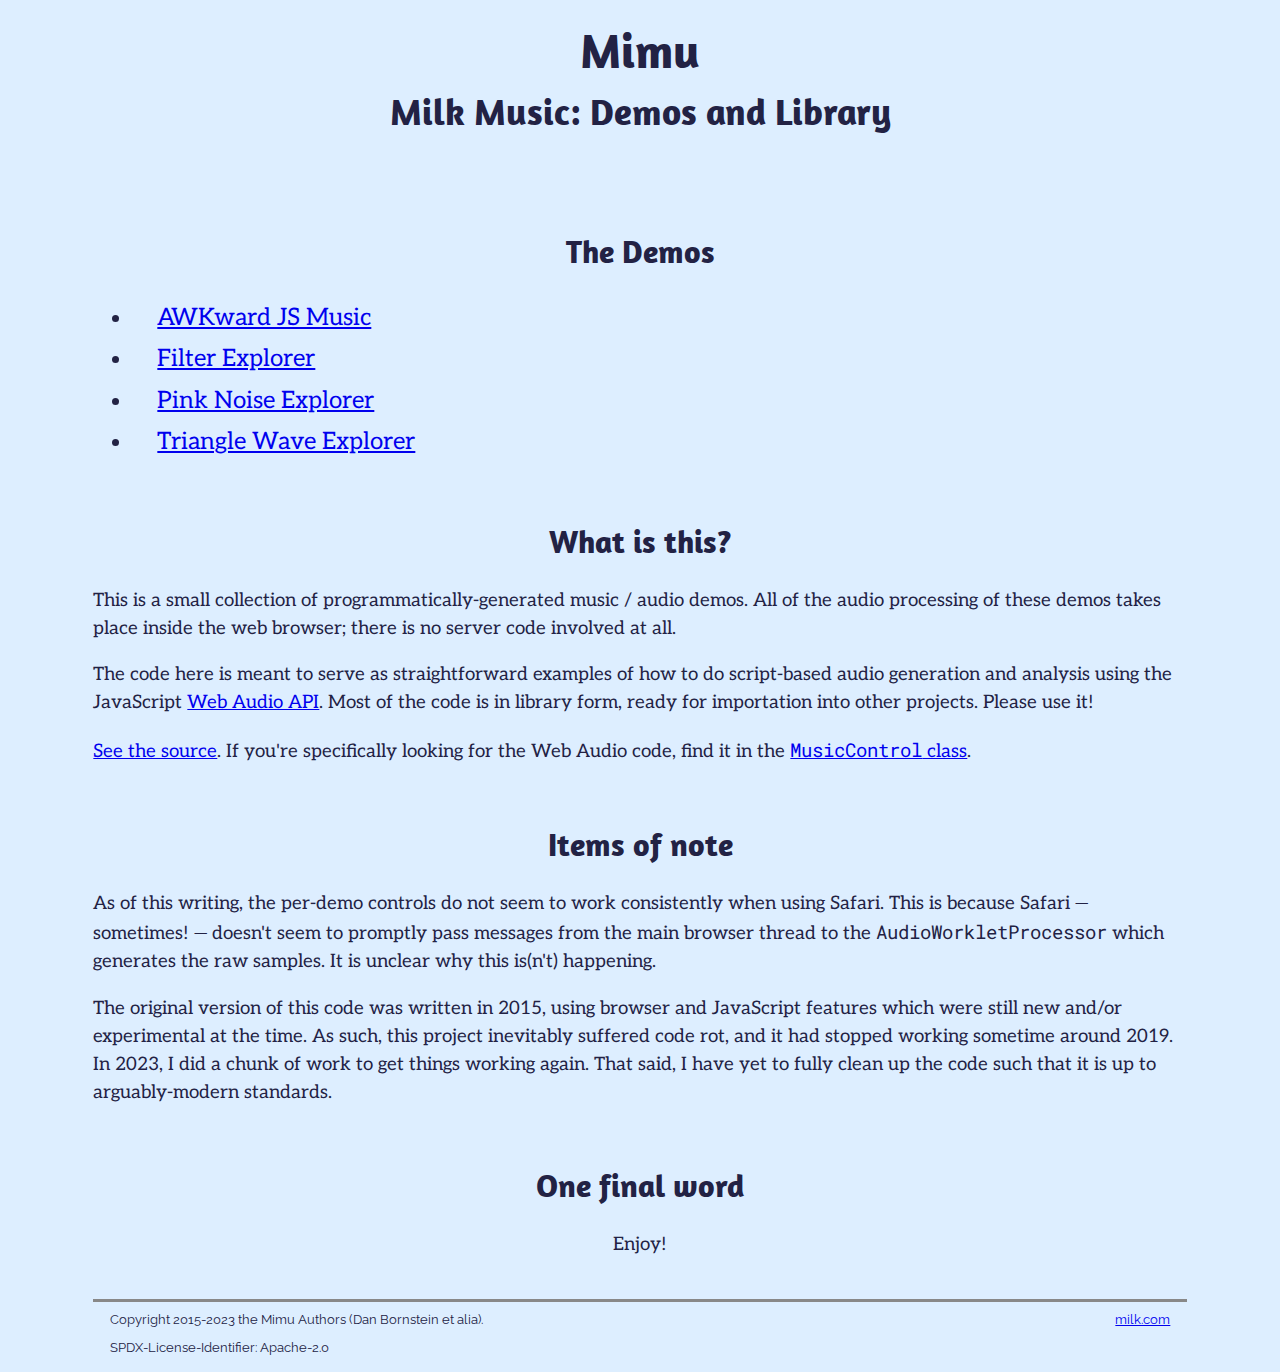
==== index.html @ 921c5076 "More HTML and font tweakage." ====
<!doctype html>
<html>
  <head>
    <link rel="stylesheet" href="index.css" type="text/css"/>
    <title>Mimu</title>
  </head>

  <body>
    <h1>Mimu</h1>
    <h2>Milk Music: Demos and Library</h2>

    <h3>The Demos</h3>

    <ul class="demoList">
        <li><a href="./awkward-js-music/">AWKward JS Music</a></li>
        <li><a href="./filter-explorer/">Filter Explorer</a></li>
        <li><a href="./pink-noise-explorer/">Pink Noise Explorer</a></li>
        <li><a href="./triangle-wave-explorer/">Triangle Wave Explorer</a></li>
    </ul>

    <h3>What is this?</h3>

    <p>This is a small collection of programmatically-generated music / audio
        demos. All of the audio processing of these demos takes place inside
        the web browser; there is no server code involved at all.
    </p>

    <p>The code here is meant to serve as straightforward examples
        of how to do script-based audio generation and analysis using the
        JavaScript <a href="http://www.w3.org/TR/webaudio/">Web Audio API</a>.
        Most of the code is in library form, ready for importation into other
        projects. Please use it!
    </p>

    <p><a href="https://github.com/danfuzz/mimu">See the source</a>. If you're
        specifically looking for the Web Audio code, find it in the
        <a href="https://github.com/danfuzz/mimu/tree/main/lib/MusicControl.js">
        <code>MusicControl</code> class</a>.
    </p>

    <h3>Items of note</h3>

    <p>As of this writing, the per-demo controls do not seem to work
        consistently when using Safari. This is because Safari &mdash;
        sometimes! &mdash; doesn't seem to promptly pass messages from the main
        browser thread to the <code>AudioWorkletProcessor</code> which
        generates the raw samples. It is unclear why this is(n't) happening.
    </p>

    <p>The original version of this code was written in 2015, using browser and
        JavaScript features which were still new and/or experimental at the
        time. As such, this project inevitably suffered code rot, and it had
        stopped working sometime around 2019. In 2023, I did a chunk of work to
        get things working again. That said, I have yet to fully clean up the
        code such that it is up to arguably-modern standards.
    </p>

    <h3>One final word</h3>
    <p align="center">Enjoy!</p>

    <table class="footer">
      <tr>
        <td>
          Copyright 2015-2023 the Mimu Authors (Dan Bornstein et alia).<br>
          SPDX-License-Identifier: Apache-2.0
        </td>
        <td>
          <a href="http://milk.com/">milk.com</a>
        </td>
      </tr>
    </table>

  </body>
</html>
---- index.css ----
/*
 * Copyright 2015-2023 the Mimu Authors (Dan Bornstein et alia).
 * SPDX-License-Identifier: Apache-2.0
 */

@import url('https://fonts.googleapis.com/css2?family=Aleo:ital,wght@0,400;0,700;1,400;1,700&family=Amaranth:ital,wght@0,400;0,700;1,400;1,700&family=Raleway:ital,wght@0,400;0,700;1,400;1,700&family=Roboto+Mono:ital,wght@0,400;0,700;1,400;1,700&display=swap');

body {
    background-color: #ddeeff;
    color: #222244;
    font-family: Aleo, serif;
    font-weight: normal;
    font-size: 14pt;
    line-height: 150%;

    margin-top: 2em;
    margin-left: 5em;
    margin-right: 5em;
}

code {
    font-family: Roboto mono, monospace;
}

h1, h2, h3 {
    font-family: Amaranth, sans-serif;
    text-align: center;
}

h1 {
    font-size: 36pt;
}

h2 {
    margin-bottom: 3em;
    font-size: 28pt;
}

h3 {
    margin-top: 2em;
    font-size: 24pt;
}

hr {
    margin-top: 3em;
}

.demoList li {
    font-size: 18pt;
    padding-left: 1em;
    padding-top: 5pt;
    padding-bottom: 5pt;
}

table.footer {
    font-family: Raleway, sans-serif;
    font-size: 10pt;
    border-top-style: solid;
    border-top-color: #888;
    margin-top: 3em;
    padding-left: 1em;
    padding-right: 1em;
    width: 100%;
}

.footer td + td {
    text-align: right;
    vertical-align: top;
}
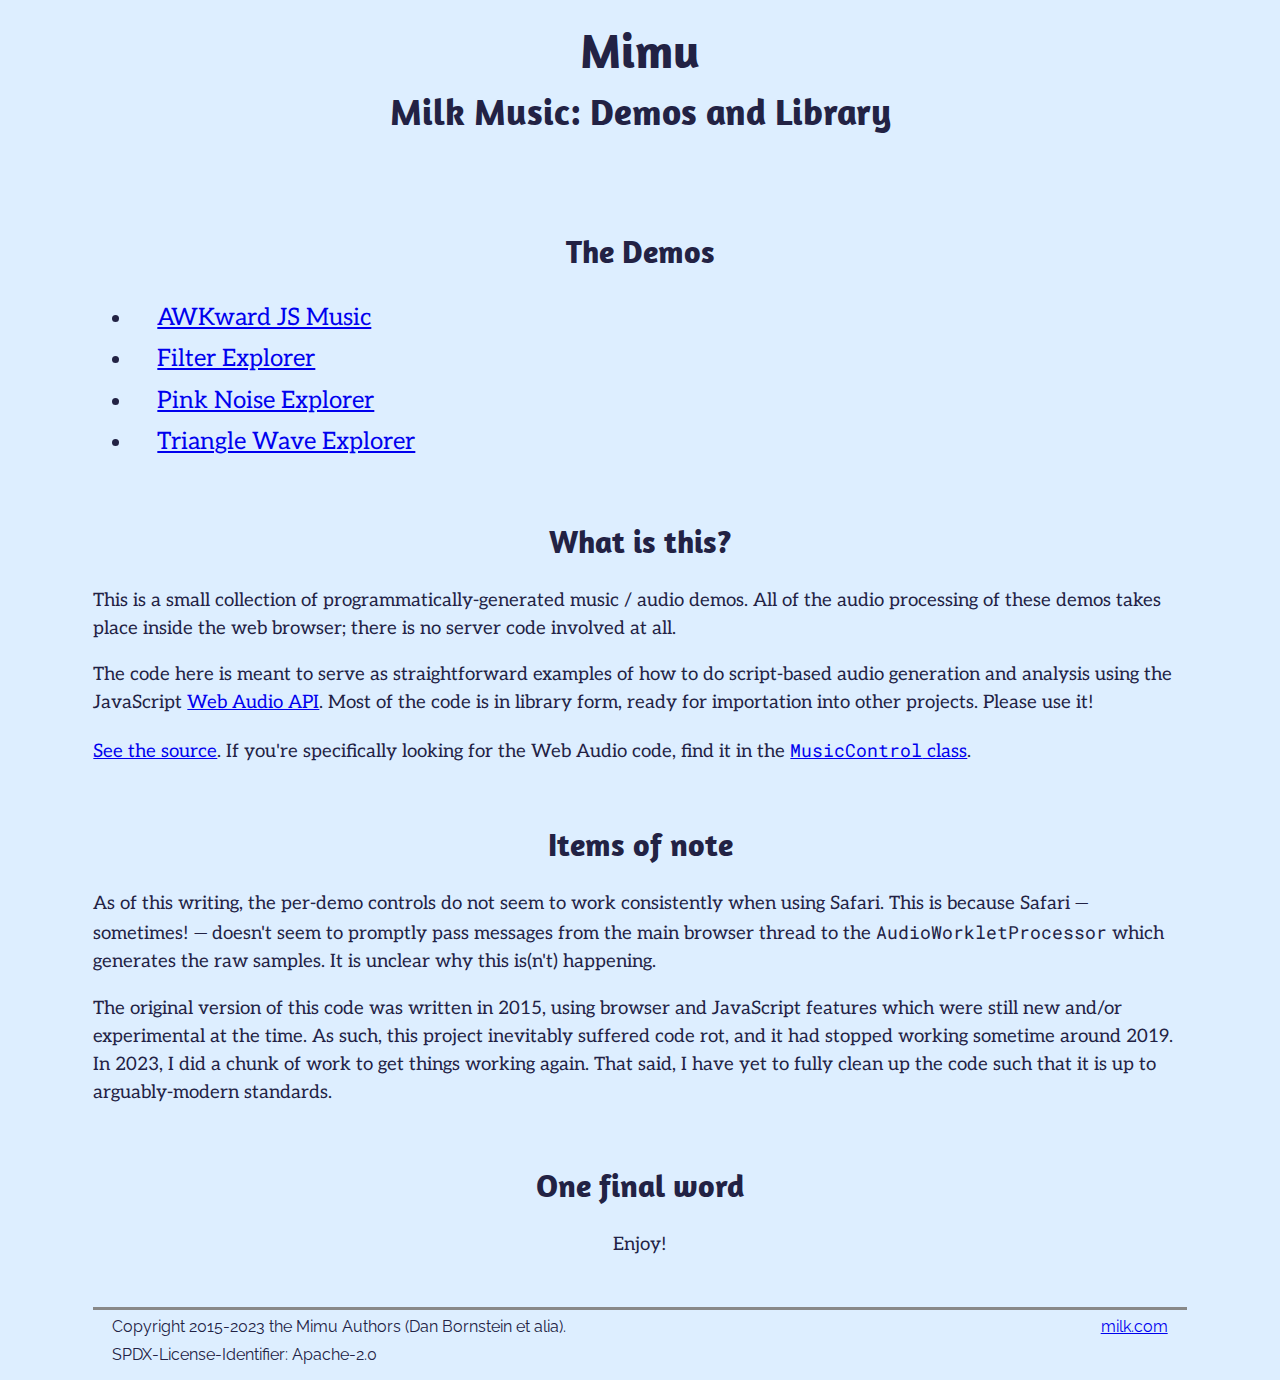
==== commit 7a8129e1: "A bit of CSS tweakage." ====
--- a/index.html
+++ b/index.html
@@ -1,6 +1,7 @@
 <!doctype html>
 <html>
   <head>
+    <meta name="viewport" content="width=device-width, initial-scale=1"/>
     <link rel="stylesheet" href="index.css" type="text/css"/>
     <title>Mimu</title>
   </head>
--- a/index.css
+++ b/index.css
@@ -3,12 +3,21 @@
  * SPDX-License-Identifier: Apache-2.0
  */
 
-@import url('https://fonts.googleapis.com/css2?family=Aleo:ital,wght@0,400;0,700;1,400;1,700&family=Amaranth:ital,wght@0,400;0,700;1,400;1,700&family=Raleway:ital,wght@0,400;0,700;1,400;1,700&family=Roboto+Mono:ital,wght@0,400;0,700;1,400;1,700&display=swap');
+@import url('https://fonts.googleapis.com/css2?family=Aleo:ital,wght@0,300;0,400;0,700;1,300;1,400;1,700&family=Amaranth:ital,wght@0,400;0,700;1,400;1,700&family=Raleway:ital,wght@0,400;0,700;1,400;1,700&family=Redressed&family=Roboto+Mono:ital,wght@0,400;0,700;1,400;1,700&display=swap');
+
+:root {
+  --font-family-body:       Aleo, serif;
+  --font-family-body-serif: Aleo, serif;
+  --font-family-body-sans:  Raleway, sans-serif;
+  --font-family-heading:    Amaranth, sans-serif;
+  --font-family-cursive:    Redressed, sans-serif;
+  --font-family-mono:       Roboto Mono, monospace;
+}
 
 body {
     background-color: #ddeeff;
     color: #222244;
-    font-family: Aleo, serif;
+    font-family: var(--font-family-body);
     font-weight: normal;
     font-size: 14pt;
     line-height: 150%;
@@ -18,12 +27,13 @@
     margin-right: 5em;
 }
 
-code {
-    font-family: Roboto mono, monospace;
+code, tt {
+    font-family: var(--font-family-mono);
+    font-size: 95%;
 }
 
-h1, h2, h3 {
-    font-family: Amaranth, sans-serif;
+h1, h2, h3, h4, h5, h6 {
+    font-family: var(--font-family-heading);
     text-align: center;
 }
 
@@ -52,9 +62,14 @@
     padding-bottom: 5pt;
 }
 
+#controlTable td {
+    font-size: 12pt;
+    font-family: var(--font-family-body-sans);
+}
+
 table.footer {
-    font-family: Raleway, sans-serif;
-    font-size: 10pt;
+    font-family: var(--font-family-body-sans);
+    font-size: 12pt;
     border-top-style: solid;
     border-top-color: #888;
     margin-top: 3em;
@@ -67,3 +82,37 @@
     text-align: right;
     vertical-align: top;
 }
+
+@media only screen and ((pointer: coarse) or (width <= 500) or (height <= 500)) {
+  body {
+    margin-top: 0.5em;
+    margin-left: 0.5em;
+    margin-right: 0.5em;
+  }
+
+  h1 {
+    font-size: 18pt;
+  }
+
+  h2 {
+    font-size: 16pt;
+  }
+
+  h3 {
+    font-size: 14pt;
+  }
+
+  #controlTable td {
+    font-size: 10pt;
+  }
+}
+
+/*
+ * The following are all used on the demo pages but not the main index.
+ */
+
+/* Nodes of this class are generated programmatically. */
+.soundDisplay {
+    background-color: black;
+    color: #00ff00;
+}
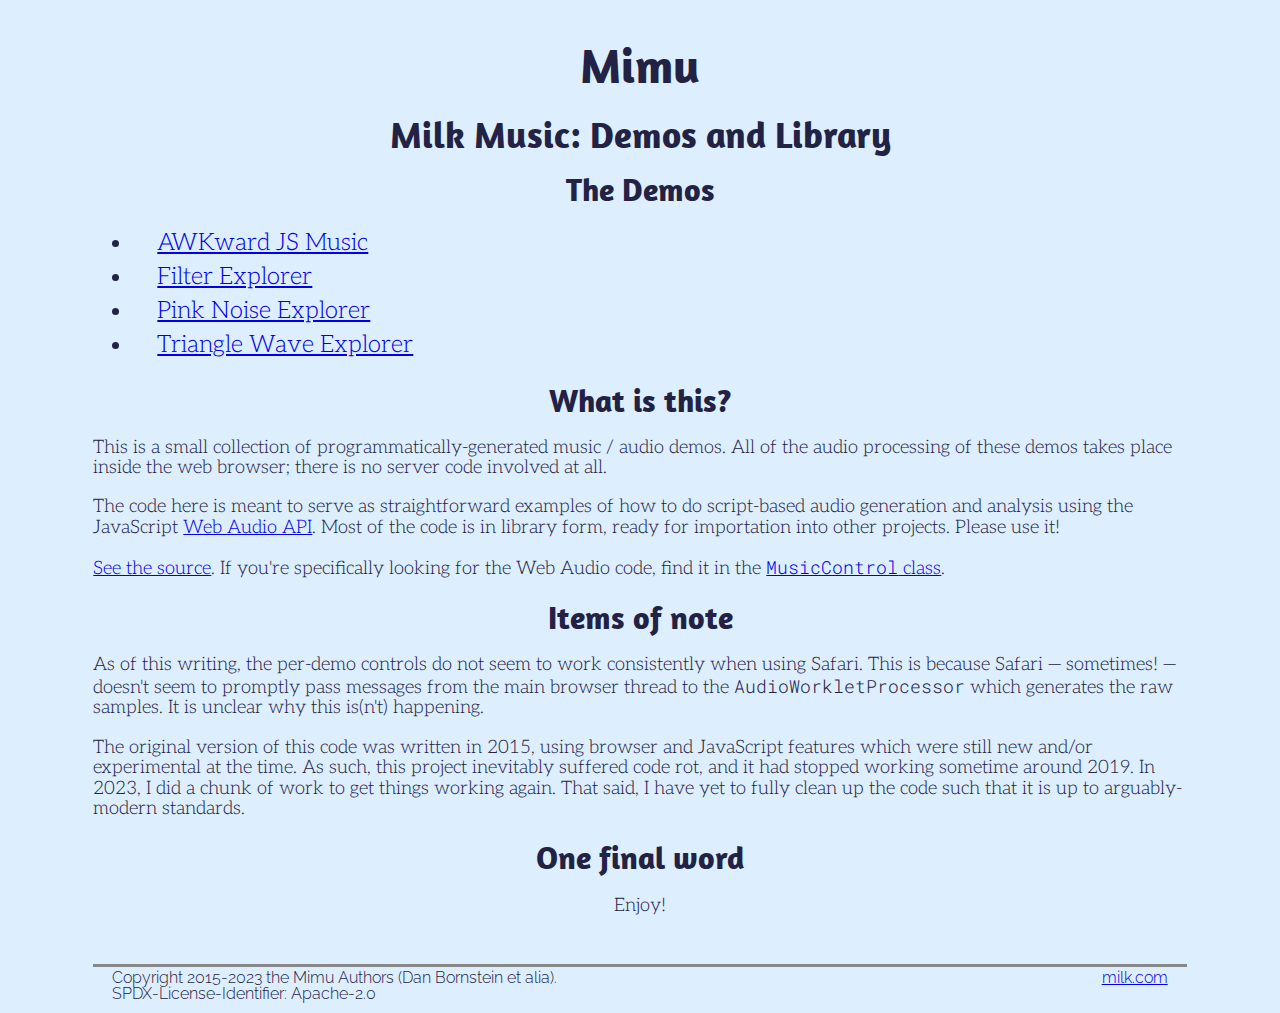
==== commit 2dd23732: "Indentation." ====
--- a/index.html
+++ b/index.html
@@ -1,75 +1,78 @@
 <!doctype html>
 <html>
-  <head>
-    <meta name="viewport" content="width=device-width, initial-scale=1"/>
-    <link rel="stylesheet" href="index.css" type="text/css"/>
-    <title>Mimu</title>
-  </head>
 
-  <body>
-    <h1>Mimu</h1>
-    <h2>Milk Music: Demos and Library</h2>
+<head>
+  <meta name="viewport" content="width=device-width, initial-scale=1"/>
+  <link rel="stylesheet" href="index.css" type="text/css"/>
+  <title>Mimu</title>
+</head>
 
-    <h3>The Demos</h3>
+<body>
 
-    <ul class="demoList">
-        <li><a href="./awkward-js-music/">AWKward JS Music</a></li>
-        <li><a href="./filter-explorer/">Filter Explorer</a></li>
-        <li><a href="./pink-noise-explorer/">Pink Noise Explorer</a></li>
-        <li><a href="./triangle-wave-explorer/">Triangle Wave Explorer</a></li>
-    </ul>
+<h1>Mimu</h1>
+<h2>Milk Music: Demos and Library</h2>
 
-    <h3>What is this?</h3>
+<h3>The Demos</h3>
 
-    <p>This is a small collection of programmatically-generated music / audio
-        demos. All of the audio processing of these demos takes place inside
-        the web browser; there is no server code involved at all.
-    </p>
+<ul class="demoList">
+    <li><a href="./awkward-js-music/">AWKward JS Music</a></li>
+    <li><a href="./filter-explorer/">Filter Explorer</a></li>
+    <li><a href="./pink-noise-explorer/">Pink Noise Explorer</a></li>
+    <li><a href="./triangle-wave-explorer/">Triangle Wave Explorer</a></li>
+</ul>
 
-    <p>The code here is meant to serve as straightforward examples
-        of how to do script-based audio generation and analysis using the
-        JavaScript <a href="http://www.w3.org/TR/webaudio/">Web Audio API</a>.
-        Most of the code is in library form, ready for importation into other
-        projects. Please use it!
-    </p>
+<h3>What is this?</h3>
 
-    <p><a href="https://github.com/danfuzz/mimu">See the source</a>. If you're
-        specifically looking for the Web Audio code, find it in the
-        <a href="https://github.com/danfuzz/mimu/tree/main/lib/MusicControl.js">
-        <code>MusicControl</code> class</a>.
-    </p>
+<p>This is a small collection of programmatically-generated music / audio
+    demos. All of the audio processing of these demos takes place inside
+    the web browser; there is no server code involved at all.
+</p>
 
-    <h3>Items of note</h3>
+<p>The code here is meant to serve as straightforward examples
+    of how to do script-based audio generation and analysis using the
+    JavaScript <a href="http://www.w3.org/TR/webaudio/">Web Audio API</a>.
+    Most of the code is in library form, ready for importation into other
+    projects. Please use it!
+</p>
 
-    <p>As of this writing, the per-demo controls do not seem to work
-        consistently when using Safari. This is because Safari &mdash;
-        sometimes! &mdash; doesn't seem to promptly pass messages from the main
-        browser thread to the <code>AudioWorkletProcessor</code> which
-        generates the raw samples. It is unclear why this is(n't) happening.
-    </p>
+<p><a href="https://github.com/danfuzz/mimu">See the source</a>. If you're
+    specifically looking for the Web Audio code, find it in the
+    <a href="https://github.com/danfuzz/mimu/tree/main/lib/MusicControl.js">
+    <code>MusicControl</code> class</a>.
+</p>
 
-    <p>The original version of this code was written in 2015, using browser and
-        JavaScript features which were still new and/or experimental at the
-        time. As such, this project inevitably suffered code rot, and it had
-        stopped working sometime around 2019. In 2023, I did a chunk of work to
-        get things working again. That said, I have yet to fully clean up the
-        code such that it is up to arguably-modern standards.
-    </p>
+<h3>Items of note</h3>
 
-    <h3>One final word</h3>
-    <p align="center">Enjoy!</p>
+<p>As of this writing, the per-demo controls do not seem to work
+    consistently when using Safari. This is because Safari &mdash;
+    sometimes! &mdash; doesn't seem to promptly pass messages from the main
+    browser thread to the <code>AudioWorkletProcessor</code> which
+    generates the raw samples. It is unclear why this is(n't) happening.
+</p>
 
-    <table class="footer">
-      <tr>
-        <td>
-          Copyright 2015-2023 the Mimu Authors (Dan Bornstein et alia).<br>
-          SPDX-License-Identifier: Apache-2.0
-        </td>
-        <td>
-          <a href="http://milk.com/">milk.com</a>
-        </td>
-      </tr>
-    </table>
+<p>The original version of this code was written in 2015, using browser and
+    JavaScript features which were still new and/or experimental at the
+    time. As such, this project inevitably suffered code rot, and it had
+    stopped working sometime around 2019. In 2023, I did a chunk of work to
+    get things working again. That said, I have yet to fully clean up the
+    code such that it is up to arguably-modern standards.
+</p>
 
-  </body>
+<h3>One final word</h3>
+
+<p style="text-align: center">Enjoy!</p>
+
+<table class="footer">
+  <tr>
+    <td>
+      Copyright 2015-2023 the Mimu Authors (Dan Bornstein et alia).<br>
+      SPDX-License-Identifier: Apache-2.0
+    </td>
+    <td>
+      <a href="http://milk.com/">milk.com</a>
+    </td>
+  </tr>
+</table>
+
+</body>
 </html>
--- a/index.css
+++ b/index.css
@@ -15,79 +15,82 @@
 }
 
 body {
-    background-color: #ddeeff;
-    color: #222244;
-    font-family: var(--font-family-body);
+  background-color: #ddeeff;
+  color: #222244;
+  font-family: var(--font-family-body);
+  font-weight: 300;
+  font-size: 14pt;
+  line-height: 110%;
+
+  margin-top: 2em;
+  margin-left: 5em;
+  margin-right: 5em;
+}
+
+code, tt, pre {
+  font-family: var(--font-family-mono);
+  font-size: 95%;
+}
+
+h1, h2, h3, h4, h5, h6 {
+  font-family: var(--font-family-heading);
+  text-align: center;
+  line-height: 120%;
+  margin-top: 0;
+  margin-bottom: 0.35em;
+}
+
+h1 {
+  font-size: 36pt;
+}
+
+h2 {
+  font-size: 28pt;
+}
+
+h3 {
+  font-size: 24pt;
+}
+
+hr {
+  margin-top: 3em;
+}
+
+.demoList li {
+  font-size: 18pt;
+  padding-left: 1em;
+  padding-top: 5pt;
+  padding-bottom: 5pt;
+}
+
+table.footer {
+  font-family: var(--font-family-body-sans);
+  font-size: 12pt;
+  line-height: 100%;
+  border-top-style: solid;
+  border-top-color: #888;
+  margin-top: 3em;
+  padding-left: 1em;
+  padding-right: 1em;
+  width: 100%;
+}
+
+.footer td:nth-child(2) {
+  text-align: right;
+  vertical-align: top;
+}
+
+@media only screen and (pointer: coarse) and (hover: none) {
+  body {
+    margin-top: 0.2em;
+    margin-left: 0.4em;
+    margin-right: 0.4em;
     font-weight: normal;
-    font-size: 14pt;
-    line-height: 150%;
-
-    margin-top: 2em;
-    margin-left: 5em;
-    margin-right: 5em;
-}
-
-code, tt {
-    font-family: var(--font-family-mono);
-    font-size: 95%;
-}
-
-h1, h2, h3, h4, h5, h6 {
-    font-family: var(--font-family-heading);
-    text-align: center;
-}
-
-h1 {
-    font-size: 36pt;
-}
-
-h2 {
-    margin-bottom: 3em;
-    font-size: 28pt;
-}
-
-h3 {
-    margin-top: 2em;
-    font-size: 24pt;
-}
-
-hr {
-    margin-top: 3em;
-}
-
-.demoList li {
-    font-size: 18pt;
-    padding-left: 1em;
-    padding-top: 5pt;
-    padding-bottom: 5pt;
-}
-
-#controlTable td {
-    font-size: 12pt;
-    font-family: var(--font-family-body-sans);
-}
-
-table.footer {
-    font-family: var(--font-family-body-sans);
-    font-size: 12pt;
-    border-top-style: solid;
-    border-top-color: #888;
-    margin-top: 3em;
-    padding-left: 1em;
-    padding-right: 1em;
-    width: 100%;
-}
-
-.footer td + td {
-    text-align: right;
-    vertical-align: top;
-}
-
-@media only screen and ((pointer: coarse) or (width <= 500) or (height <= 500)) {
-  body {
-    margin-top: 0.5em;
-    margin-left: 0.5em;
-    margin-right: 0.5em;
+  }
+
+  h1, h2, h3, h4, h5, h6 {
+    line-height: 110%;
+    margin-bottom: 0.25em;
   }
 
   h1 {
@@ -95,15 +98,11 @@
   }
 
   h2 {
-    font-size: 16pt;
+    font-size: 14pt;
   }
 
   h3 {
-    font-size: 14pt;
-  }
-
-  #controlTable td {
-    font-size: 10pt;
+    font-size: 12pt;
   }
 }
 
@@ -111,8 +110,135 @@
  * The following are all used on the demo pages but not the main index.
  */
 
+button.playPause {
+  font-family: var(--font-family-body-sans);
+  font-weight: bold;
+  font-size: 30pt;
+  padding: 2pt 15pt 6pt 15pt;
+  border-radius: 10pt;
+}
+
+button.playPause:active {
+  background-color: #555;
+}
+
 /* Nodes of this class are generated programmatically. */
 .soundDisplay {
-    background-color: black;
-    color: #00ff00;
-}
+  background-color: black;
+  color: #00ff00;
+  font-family: var(--font-family-body-sans);
+  font-weight: bold;
+}
+
+table.oscilloscope {
+  margin-top: 1em;
+  margin-bottom: 1em;
+  margin-left: auto;
+  margin-right: auto;
+  width: 95%;
+  border-style: solid;
+  border-color: #555555;
+  border-width: 5pt;
+  border-radius: 20pt;
+  padding: 5pt;
+  background-color: black;
+}
+
+table.oscilloscope td {
+  height: 40vw;
+}
+
+table.harmonics {
+  margin-top: 1em;
+  margin-bottom: 1em;
+  margin-left: auto;
+  margin-right: auto;
+  width: 95%;
+  border-style: solid;
+  border-color: #555555;
+  border-width: 5pt;
+  border-radius: 20pt;
+  padding: 5pt;
+  background-color: black;
+}
+
+table.harmonics td {
+  height: 20vw;
+}
+
+table.control {
+  margin-top: 2em;
+  margin-bottom: 2em;
+  width: 100%;
+}
+
+table.control td {
+  font-size: 12pt;
+  font-family: var(--font-family-body-sans);
+  line-height: 90%;
+  margin-bottom: 0.5em;
+}
+
+table.control tr td:nth-child(1) {
+  width: 20%;
+  text-align: right;
+}
+
+table.control tr td:nth-child(2) {
+  width: 60%;
+  padding-left: 1em;
+  padding-right: 1em;
+  text-align: center;
+  line-height: 150%;
+}
+
+table.control tr td:nth-child(3) {
+  width: 20%;
+  text-align: left;
+}
+
+table.control input[type="radio"] {
+  margin-left: 3em;
+  margin-right: 0.5em;
+}
+
+.sliderCell {
+  width: 100%;
+  height: 28pt;
+}
+
+.slider {
+  width: 100%;
+  height: 28pt;
+  background-color: #eeeeee;
+  color: black;
+  font-size: 10pt;
+  font-family: var(--font-family-body-sans);
+  font-weight: bold;
+}
+
+@media only screen and (pointer: coarse) and (hover: none) {
+  button.playPause {
+    font-size: 20pt;
+  }
+
+  table.control {
+    margin-top: 0.5em;
+    margin-bottom: 0.5em;
+  }
+
+  table.control td {
+    font-size: 10pt;
+    margin-bottom: 0.25em;
+  }
+
+  table.control td:first-child + td {
+    padding-left: 0.3em;
+    padding-right: 0.3em;
+  }
+
+  table.control input[type="radio"] {
+    margin-left: 1em;
+    margin-right: 0.25em;
+  }
+}
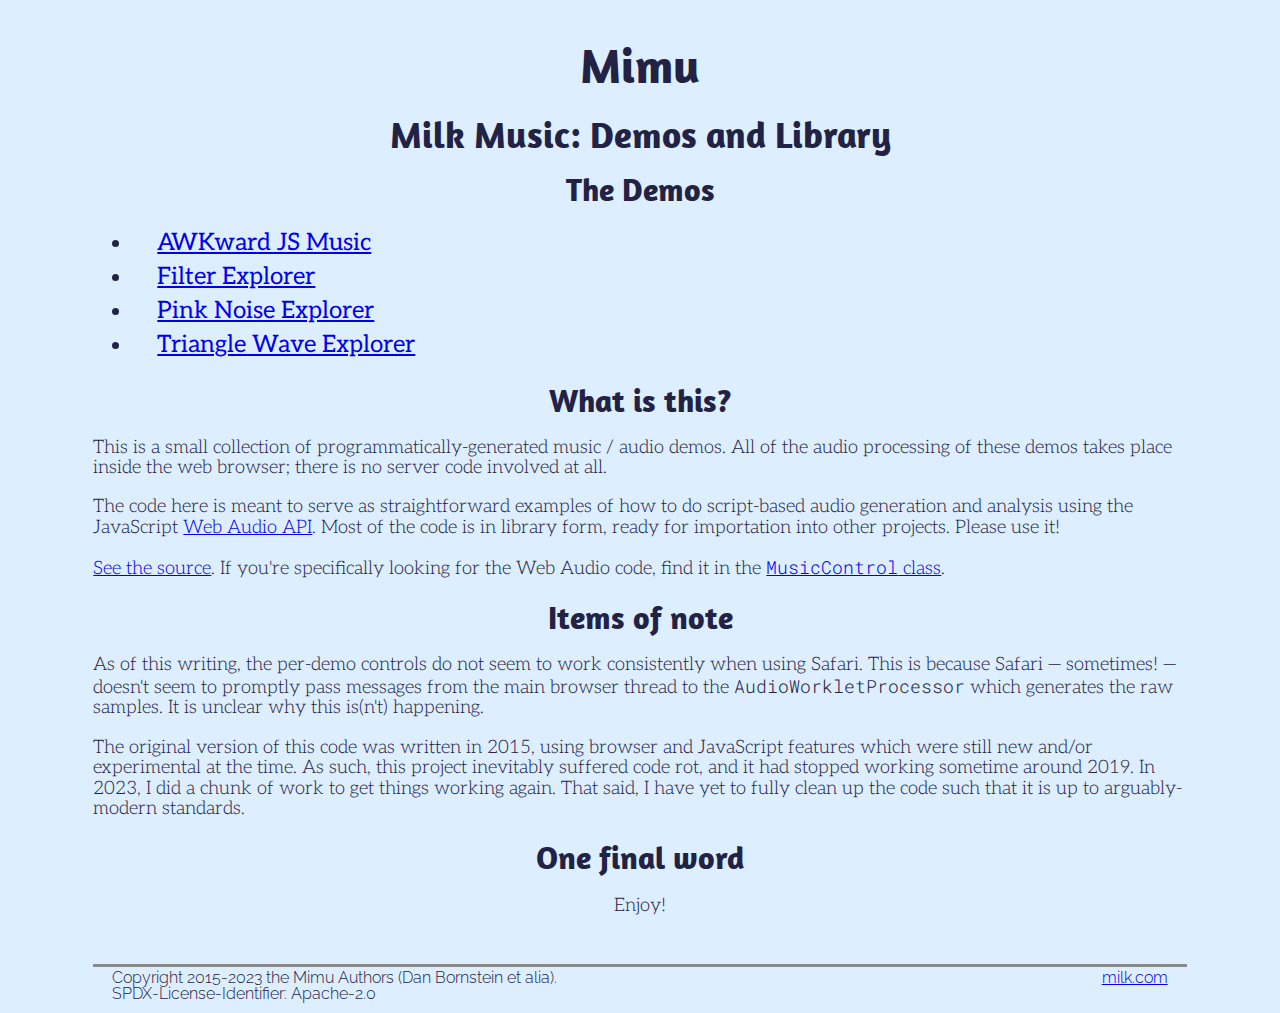
==== commit 700394ac: "Email and URL updates." ====
--- a/index.html
+++ b/index.html
@@ -15,47 +15,52 @@
 <h3>The Demos</h3>
 
 <ul class="demoList">
-    <li><a href="./awkward-js-music/">AWKward JS Music</a></li>
-    <li><a href="./filter-explorer/">Filter Explorer</a></li>
-    <li><a href="./pink-noise-explorer/">Pink Noise Explorer</a></li>
-    <li><a href="./triangle-wave-explorer/">Triangle Wave Explorer</a></li>
+  <li><a href="./awkward-js-music/">AWKward JS Music</a></li>
+  <li><a href="./filter-explorer/">Filter Explorer</a></li>
+  <li><a href="./pink-noise-explorer/">Pink Noise Explorer</a></li>
+  <li><a href="./triangle-wave-explorer/">Triangle Wave Explorer</a></li>
 </ul>
 
 <h3>What is this?</h3>
 
-<p>This is a small collection of programmatically-generated music / audio
-    demos. All of the audio processing of these demos takes place inside
-    the web browser; there is no server code involved at all.
+<p>
+  This is a small collection of programmatically-generated music / audio
+  demos. All of the audio processing of these demos takes place inside
+  the web browser; there is no server code involved at all.
 </p>
 
-<p>The code here is meant to serve as straightforward examples
-    of how to do script-based audio generation and analysis using the
-    JavaScript <a href="http://www.w3.org/TR/webaudio/">Web Audio API</a>.
-    Most of the code is in library form, ready for importation into other
-    projects. Please use it!
+<p>
+  The code here is meant to serve as straightforward examples
+  of how to do script-based audio generation and analysis using the
+  JavaScript <a href="http://www.w3.org/TR/webaudio/">Web Audio API</a>.
+  Most of the code is in library form, ready for importation into other
+  projects. Please use it!
 </p>
 
-<p><a href="https://github.com/danfuzz/mimu">See the source</a>. If you're
-    specifically looking for the Web Audio code, find it in the
-    <a href="https://github.com/danfuzz/mimu/tree/main/lib/MusicControl.js">
-    <code>MusicControl</code> class</a>.
+<p>
+  <a href="https://github.com/danfuzz/mimu">See the source</a>. If you're
+  specifically looking for the Web Audio code, find it in the
+  <a href="https://github.com/danfuzz/mimu/tree/main/lib/MusicControl.js">
+  <code>MusicControl</code> class</a>.
 </p>
 
 <h3>Items of note</h3>
 
-<p>As of this writing, the per-demo controls do not seem to work
-    consistently when using Safari. This is because Safari &mdash;
-    sometimes! &mdash; doesn't seem to promptly pass messages from the main
-    browser thread to the <code>AudioWorkletProcessor</code> which
-    generates the raw samples. It is unclear why this is(n't) happening.
+<p>
+  As of this writing, the per-demo controls do not seem to work
+  consistently when using Safari. This is because Safari &mdash;
+  sometimes! &mdash; doesn't seem to promptly pass messages from the main
+  browser thread to the <code>AudioWorkletProcessor</code> which
+  generates the raw samples. It is unclear why this is(n't) happening.
 </p>
 
-<p>The original version of this code was written in 2015, using browser and
-    JavaScript features which were still new and/or experimental at the
-    time. As such, this project inevitably suffered code rot, and it had
-    stopped working sometime around 2019. In 2023, I did a chunk of work to
-    get things working again. That said, I have yet to fully clean up the
-    code such that it is up to arguably-modern standards.
+<p>
+  The original version of this code was written in 2015, using browser and
+  JavaScript features which were still new and/or experimental at the
+  time. As such, this project inevitably suffered code rot, and it had
+  stopped working sometime around 2019. In 2023, I did a chunk of work to
+  get things working again. That said, I have yet to fully clean up the
+  code such that it is up to arguably-modern standards.
 </p>
 
 <h3>One final word</h3>
@@ -69,7 +74,7 @@
       SPDX-License-Identifier: Apache-2.0
     </td>
     <td>
-      <a href="http://milk.com/">milk.com</a>
+      <a href="https://milk.com/">milk.com</a>
     </td>
   </tr>
 </table>
--- a/index.css
+++ b/index.css
@@ -52,12 +52,13 @@
   font-size: 24pt;
 }
 
-hr {
-  margin-top: 3em;
+p.header {
+  text-align: center;
 }
 
 .demoList li {
   font-size: 18pt;
+  font-weight: normal;
   padding-left: 1em;
   padding-top: 5pt;
   padding-bottom: 5pt;
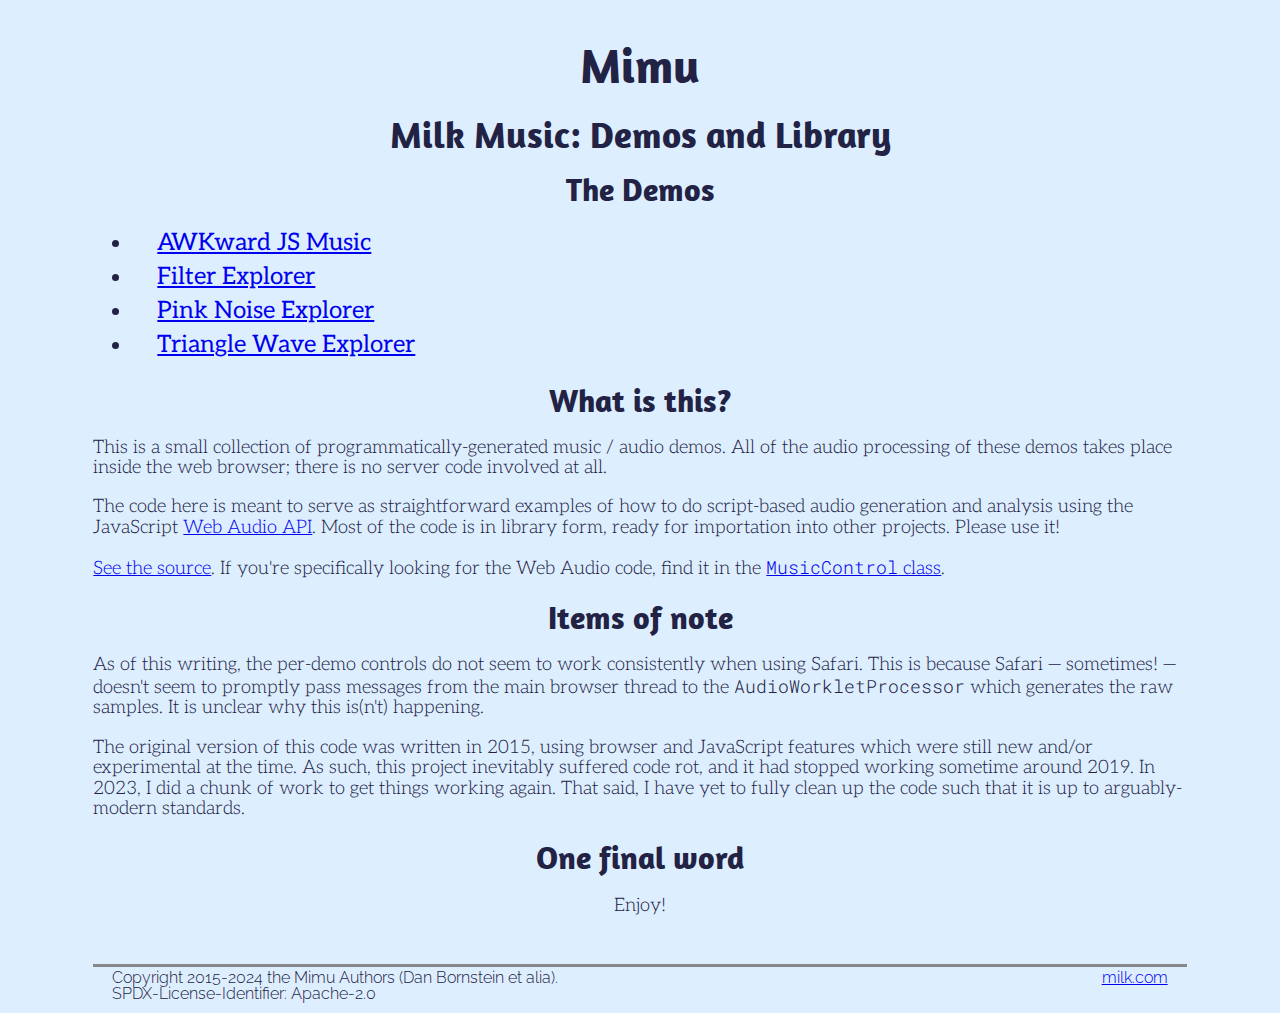
==== commit b295a6c5: "Copyright update." ====
--- a/index.html
+++ b/index.html
@@ -32,7 +32,7 @@
 <p>
   The code here is meant to serve as straightforward examples
   of how to do script-based audio generation and analysis using the
-  JavaScript <a href="http://www.w3.org/TR/webaudio/">Web Audio API</a>.
+  JavaScript <a href="https://www.w3.org/TR/webaudio/">Web Audio API</a>.
   Most of the code is in library form, ready for importation into other
   projects. Please use it!
 </p>
@@ -70,7 +70,7 @@
 <table class="footer">
   <tr>
     <td>
-      Copyright 2015-2023 the Mimu Authors (Dan Bornstein et alia).<br>
+      Copyright 2015-2024 the Mimu Authors (Dan Bornstein et alia).<br>
       SPDX-License-Identifier: Apache-2.0
     </td>
     <td>
--- a/index.css
+++ b/index.css
@@ -1,5 +1,5 @@
 /*
- * Copyright 2015-2023 the Mimu Authors (Dan Bornstein et alia).
+ * Copyright 2015-2024 the Mimu Authors (Dan Bornstein et alia).
  * SPDX-License-Identifier: Apache-2.0
  */
 
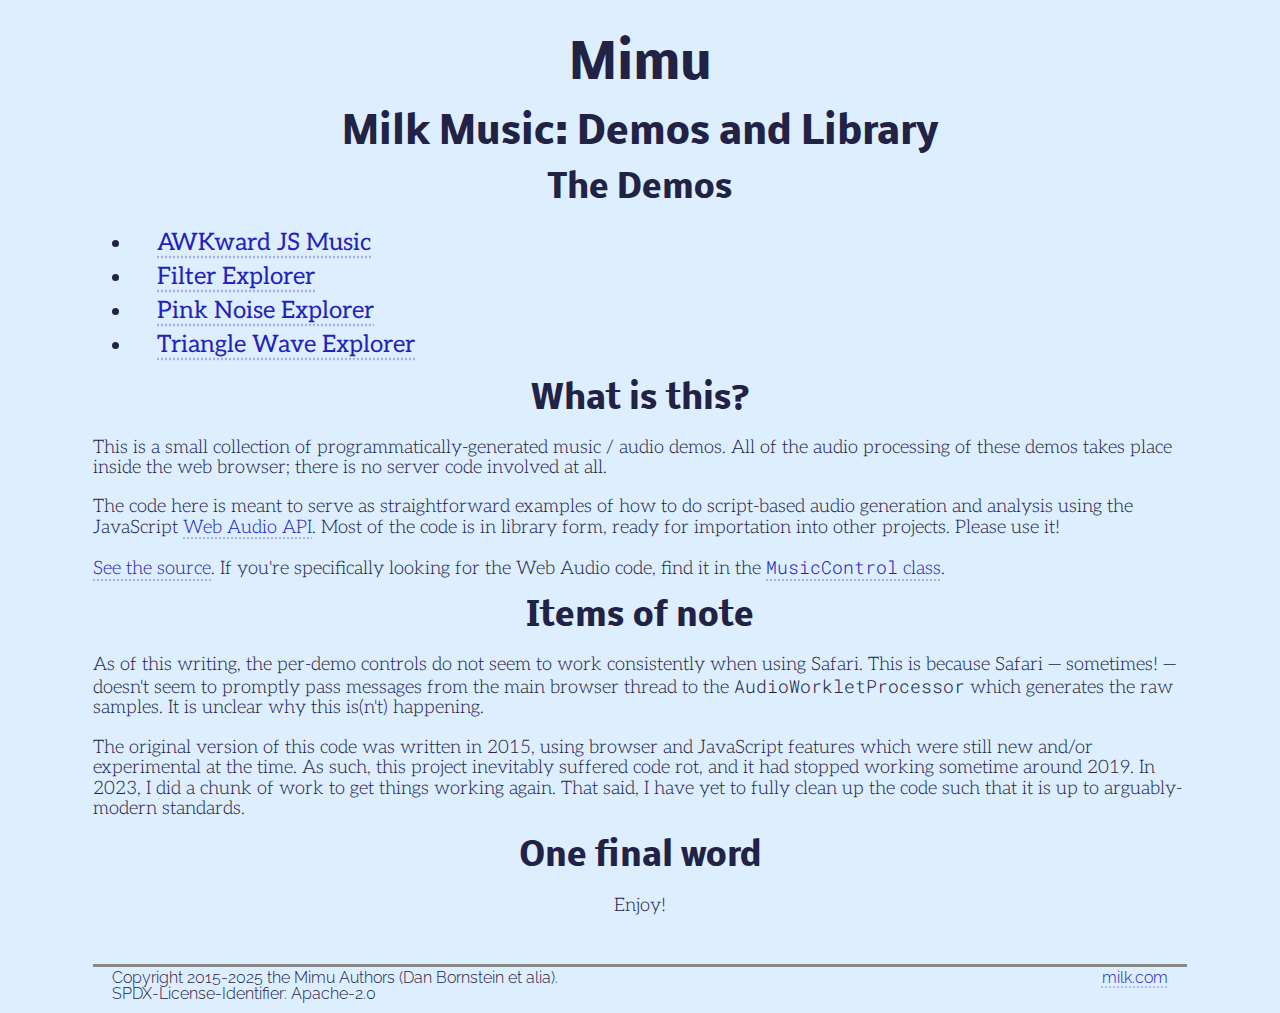
==== commit df3fb37f: "Annual copyright maintenance." ====
--- a/index.html
+++ b/index.html
@@ -70,7 +70,7 @@
 <table class="footer">
   <tr>
     <td>
-      Copyright 2015-2024 the Mimu Authors (Dan Bornstein et alia).<br>
+      Copyright 2015-2025 the Mimu Authors (Dan Bornstein et alia).<br>
       SPDX-License-Identifier: Apache-2.0
     </td>
     <td>
--- a/index.css
+++ b/index.css
@@ -1,42 +1,50 @@
 /*
- * Copyright 2015-2024 the Mimu Authors (Dan Bornstein et alia).
+ * Copyright 2015-2025 the Mimu Authors (Dan Bornstein et alia).
  * SPDX-License-Identifier: Apache-2.0
  */
 
-@import url('https://fonts.googleapis.com/css2?family=Aleo:ital,wght@0,300;0,400;0,700;1,300;1,400;1,700&family=Amaranth:ital,wght@0,400;0,700;1,400;1,700&family=Raleway:ital,wght@0,400;0,700;1,400;1,700&family=Redressed&family=Roboto+Mono:ital,wght@0,400;0,700;1,400;1,700&display=swap');
+@import url('https://fonts.googleapis.com/css2?family=Aleo:ital,wght@0,300;0,400;0,700;1,300;1,400;1,700&family=Nobile:ital,wght@0,400;0,700;1,400;1,700&family=Raleway:ital,wght@0,400;0,700;1,400;1,700&family=Redressed&family=Roboto+Mono:ital,wght@0,400;0,700;1,400;1,700&display=swap');
 
 :root {
   --font-family-body:       Aleo, serif;
   --font-family-body-serif: Aleo, serif;
   --font-family-body-sans:  Raleway, sans-serif;
-  --font-family-heading:    Amaranth, sans-serif;
+  --font-family-heading:    Nobile, sans-serif;
   --font-family-cursive:    Redressed, sans-serif;
   --font-family-mono:       Roboto Mono, monospace;
 }
 
 body {
   background-color: #ddeeff;
-  color: #222244;
-  font-family: var(--font-family-body);
-  font-weight: 300;
-  font-size: 14pt;
-  line-height: 110%;
-
-  margin-top: 2em;
-  margin-left: 5em;
+  color:            #222244;
+  font-family:      var(--font-family-body);
+  font-weight:      300;
+  font-size:        14pt;
+  line-height:      110%;
+
+  margin-top:   2em;
+  margin-left:  5em;
   margin-right: 5em;
+}
+
+:link, :visited {
+  color:                   #22b;
+  text-decoration-color:   #aae;
+  text-decoration-line:    underline;
+  text-decoration-style:   dotted;
+  text-underline-position: under;
 }
 
 code, tt, pre {
   font-family: var(--font-family-mono);
-  font-size: 95%;
+  font-size:   95%;
 }
 
 h1, h2, h3, h4, h5, h6 {
-  font-family: var(--font-family-heading);
-  text-align: center;
-  line-height: 120%;
-  margin-top: 0;
+  font-family:   var(--font-family-heading);
+  text-align:    center;
+  line-height:   120%;
+  margin-top:    0;
   margin-bottom: 0.35em;
 }
 
@@ -57,40 +65,40 @@
 }
 
 .demoList li {
-  font-size: 18pt;
-  font-weight: normal;
-  padding-left: 1em;
-  padding-top: 5pt;
+  font-size:      18pt;
+  font-weight:    normal;
+  padding-left:   1em;
+  padding-top:    5pt;
   padding-bottom: 5pt;
 }
 
 table.footer {
-  font-family: var(--font-family-body-sans);
-  font-size: 12pt;
-  line-height: 100%;
+  font-family:      var(--font-family-body-sans);
+  font-size:        12pt;
+  line-height:      100%;
   border-top-style: solid;
   border-top-color: #888;
-  margin-top: 3em;
-  padding-left: 1em;
-  padding-right: 1em;
-  width: 100%;
+  margin-top:       3em;
+  padding-left:     1em;
+  padding-right:    1em;
+  width:            100%;
 }
 
 .footer td:nth-child(2) {
-  text-align: right;
+  text-align:     right;
   vertical-align: top;
 }
 
 @media only screen and (pointer: coarse) and (hover: none) {
   body {
-    margin-top: 0.2em;
-    margin-left: 0.4em;
+    margin-top:   0.2em;
+    margin-left:  0.4em;
     margin-right: 0.4em;
-    font-weight: normal;
+    font-weight:  normal;
   }
 
   h1, h2, h3, h4, h5, h6 {
-    line-height: 110%;
+    line-height:   110%;
     margin-bottom: 0.25em;
   }
 
@@ -112,10 +120,10 @@
  */
 
 button.playPause {
-  font-family: var(--font-family-body-sans);
-  font-weight: bold;
-  font-size: 30pt;
-  padding: 2pt 15pt 6pt 15pt;
+  font-family:   var(--font-family-body-sans);
+  font-weight:   bold;
+  font-size:     30pt;
+  padding:       2pt 15pt 6pt 15pt;
   border-radius: 10pt;
 }
 
@@ -126,22 +134,22 @@
 /* Nodes of this class are generated programmatically. */
 .soundDisplay {
   background-color: black;
-  color: #00ff00;
-  font-family: var(--font-family-body-sans);
-  font-weight: bold;
+  color:            #00ff00;
+  font-family:      var(--font-family-body-sans);
+  font-weight:      bold;
 }
 
 table.oscilloscope {
-  margin-top: 1em;
-  margin-bottom: 1em;
-  margin-left: auto;
-  margin-right: auto;
-  width: 95%;
-  border-style: solid;
-  border-color: #555555;
-  border-width: 5pt;
-  border-radius: 20pt;
-  padding: 5pt;
+  margin-top:       1em;
+  margin-bottom:    1em;
+  margin-left:      auto;
+  margin-right:     auto;
+  width:            95%;
+  border-style:     solid;
+  border-color:     #555555;
+  border-width:     5pt;
+  border-radius:    20pt;
+  padding:          5pt;
   background-color: black;
 }
 
@@ -150,16 +158,16 @@
 }
 
 table.harmonics {
-  margin-top: 1em;
-  margin-bottom: 1em;
-  margin-left: auto;
-  margin-right: auto;
-  width: 95%;
-  border-style: solid;
-  border-color: #555555;
-  border-width: 5pt;
-  border-radius: 20pt;
-  padding: 5pt;
+  margin-top:       1em;
+  margin-bottom:    1em;
+  margin-left:      auto;
+  margin-right:     auto;
+  width:            95%;
+  border-style:     solid;
+  border-color:     #555555;
+  border-width:     5pt;
+  border-radius:    20pt;
+  padding:          5pt;
   background-color: black;
 }
 
@@ -168,54 +176,54 @@
 }
 
 table.control {
-  margin-top: 2em;
+  margin-top:    2em;
   margin-bottom: 2em;
-  width: 100%;
+  width:         100%;
 }
 
 table.control td {
-  font-size: 12pt;
-  font-family: var(--font-family-body-sans);
-  line-height: 90%;
+  font-size:     12pt;
+  font-family:   var(--font-family-body-sans);
+  line-height:   90%;
   margin-bottom: 0.5em;
 }
 
 table.control tr td:nth-child(1) {
-  width: 20%;
+  width:      20%;
   text-align: right;
 }
 
 table.control tr td:nth-child(2) {
-  width: 60%;
-  padding-left: 1em;
+  width:         60%;
+  padding-left:  1em;
   padding-right: 1em;
-  text-align: center;
-  line-height: 150%;
+  text-align:    center;
+  line-height:   150%;
 }
 
 table.control tr td:nth-child(3) {
-  width: 20%;
+  width:      20%;
   text-align: left;
 }
 
 table.control input[type="radio"] {
-  margin-left: 3em;
+  margin-left:  3em;
   margin-right: 0.5em;
 }
 
 .sliderCell {
-  width: 100%;
+  width:  100%;
   height: 28pt;
 }
 
 .slider {
-  width: 100%;
-  height: 28pt;
+  width:            100%;
+  height:           28pt;
   background-color: #eeeeee;
-  color: black;
-  font-size: 10pt;
-  font-family: var(--font-family-body-sans);
-  font-weight: bold;
+  color:            black;
+  font-size:        10pt;
+  font-family:      var(--font-family-body-sans);
+  font-weight:      bold;
 }
 
 @media only screen and (pointer: coarse) and (hover: none) {
@@ -224,22 +232,22 @@
   }
 
   table.control {
-    margin-top: 0.5em;
+    margin-top:    0.5em;
     margin-bottom: 0.5em;
   }
 
   table.control td {
-    font-size: 10pt;
+    font-size:     10pt;
     margin-bottom: 0.25em;
   }
 
   table.control td:first-child + td {
-    padding-left: 0.3em;
+    padding-left:  0.3em;
     padding-right: 0.3em;
   }
 
   table.control input[type="radio"] {
-    margin-left: 1em;
+    margin-left:  1em;
     margin-right: 0.25em;
   }
 }
